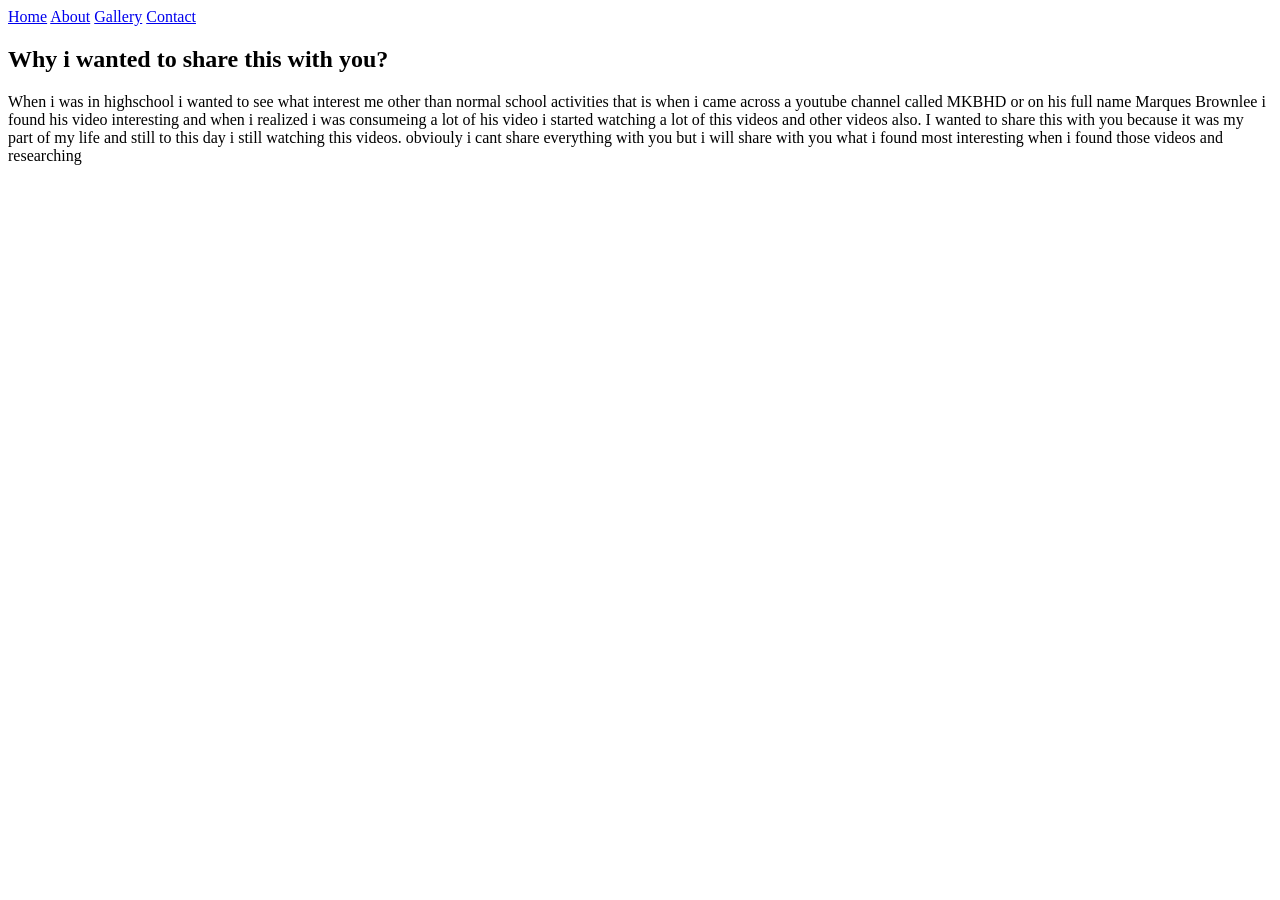
==== index.html @ b3109c8b "nav with header and a paragraph" ====
<!DOCTYPE html>
<html lang="en">
<head>
    <meta charset="UTF-8">
    <meta name="viewport" content="width=device-width, initial-scale=1.0">
    <title>what i love phonest</title>
    <link rel="stylesheet" href="styles/index.css">
</head>
<body>
    <nav>
        <a href="index.html">Home</a>
        <a href="about.html">About</a>
        <a href="gallery.html">Gallery</a>
        <a href="contact.html">Contact</a>
    </nav>
    <section id="Hero">
        <h1>Why i wanted to share this with you?</h1>
        <p>
            When i was in highschool i wanted to see what interest me other than normal school activities
            that is when i came across a youtube channel called MKBHD or on his full name Marques Brownlee
            i found his video interesting and when i realized i was consumeing a lot of his video i started watching
            a lot of this videos and other videos also. I wanted to share this with you because it was my part of my 
            life and still to this day i still watching this videos. obviouly i cant share everything with you but i 
            will share with you what i found most interesting when i found those videos and researching 
        </p>
    </section>
</body>
</html>
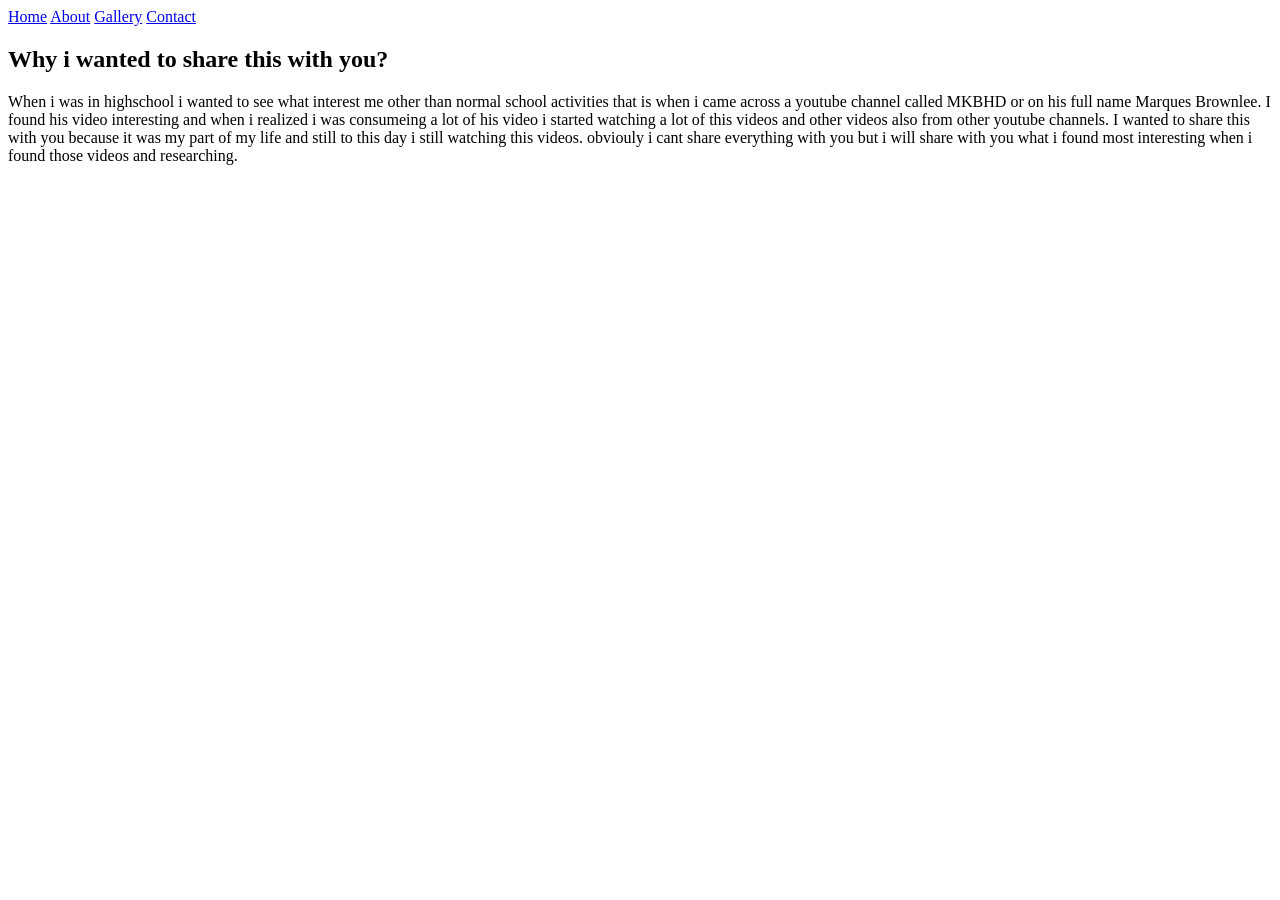
==== commit 3a80b4ec: "fixed" ====
--- a/index.html
+++ b/index.html
@@ -3,25 +3,28 @@
 <head>
     <meta charset="UTF-8">
     <meta name="viewport" content="width=device-width, initial-scale=1.0">
-    <title>what i love phonest</title>
+    <title>what i love phone</title>
     <link rel="stylesheet" href="styles/index.css">
 </head>
 <body>
-    <nav>
-        <a href="index.html">Home</a>
-        <a href="about.html">About</a>
-        <a href="gallery.html">Gallery</a>
-        <a href="contact.html">Contact</a>
-    </nav>
+    <div>
+        <nav>
+            <a href="index.html">Home</a>
+            <a href="about.html">About</a>
+            <a href="gallery.html">Gallery</a>
+            <a href="contact.html">Contact</a>
+        </nav>
+    </div>
     <section id="Hero">
         <h1>Why i wanted to share this with you?</h1>
         <p>
             When i was in highschool i wanted to see what interest me other than normal school activities
-            that is when i came across a youtube channel called MKBHD or on his full name Marques Brownlee
-            i found his video interesting and when i realized i was consumeing a lot of his video i started watching
-            a lot of this videos and other videos also. I wanted to share this with you because it was my part of my 
+            that is when i came across a youtube channel called MKBHD or on his full name Marques Brownlee.
+            I found his video interesting and when i realized i was consumeing a lot of his video i started watching
+            a lot of this videos and other videos also  from other youtube channels. I wanted to share this with you 
+            because it was my part of my 
             life and still to this day i still watching this videos. obviouly i cant share everything with you but i 
-            will share with you what i found most interesting when i found those videos and researching 
+            will share with you what i found most interesting when i found those videos and researching. 
         </p>
     </section>
 </body>
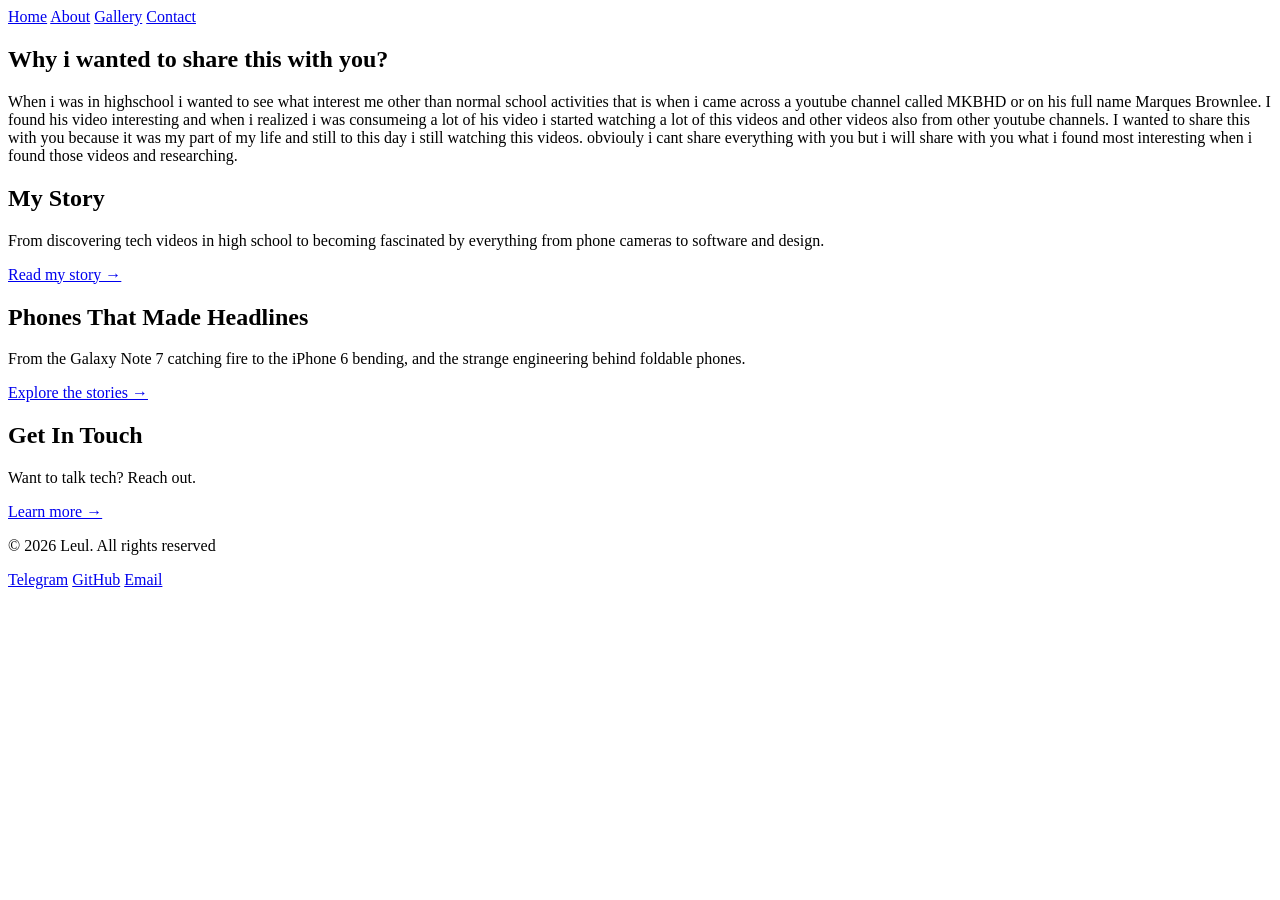
==== commit 08db02f1: "final touches" ====
--- a/index.html
+++ b/index.html
@@ -3,18 +3,18 @@
 <head>
     <meta charset="UTF-8">
     <meta name="viewport" content="width=device-width, initial-scale=1.0">
-    <title>what i love phone</title>
+    <title>What I Love-Phone</title>
     <link rel="stylesheet" href="styles/index.css">
 </head>
 <body>
-    <div>
+    <header>
         <nav>
             <a href="index.html">Home</a>
             <a href="about.html">About</a>
             <a href="gallery.html">Gallery</a>
             <a href="contact.html">Contact</a>
         </nav>
-    </div>
+    </header>
     <section id="Hero">
         <h1>Why i wanted to share this with you?</h1>
         <p>
@@ -27,5 +27,37 @@
             will share with you what i found most interesting when i found those videos and researching. 
         </p>
     </section>
+    <section class="preview">
+        <div class="preview-card">
+            <h2>My Story</h2>
+            <p>
+                From discovering tech videos in high school to becoming fascinated
+                by everything from phone cameras to software and design.
+            </p>
+            <a href="about.html">Read my story →</a>
+        </div>
+    
+        <div class="preview-card">
+            <h2>Phones That Made Headlines</h2>
+            <p>
+                From the Galaxy Note 7 catching fire to the iPhone 6 bending,
+                and the strange engineering behind foldable phones.
+            </p>
+            <a href="gallery.html">Explore the stories →</a>
+        </div>
+        
+        <div class="preview-card">
+            <h2>Get In Touch</h2>
+            <p>Want to talk tech? Reach out.</p>
+            <a href="contact.html">Learn more →</a>
+        </div>
+
+    </section>
+    <footer>
+        <p>&copy; 2026 Leul. All rights reserved</p>
+        <a href="https://t.me/leeeeeul" target="_blank" title="Message me on telegram">Telegram</a>
+        <a href="https://github.com/Leul9719" target="_blank" title="check out my GitHub">GitHub</a>
+        <a href="mailto:lmekonnen793@gmail.com" title="Email me">Email</a>
+    </footer>
 </body>
 </html>
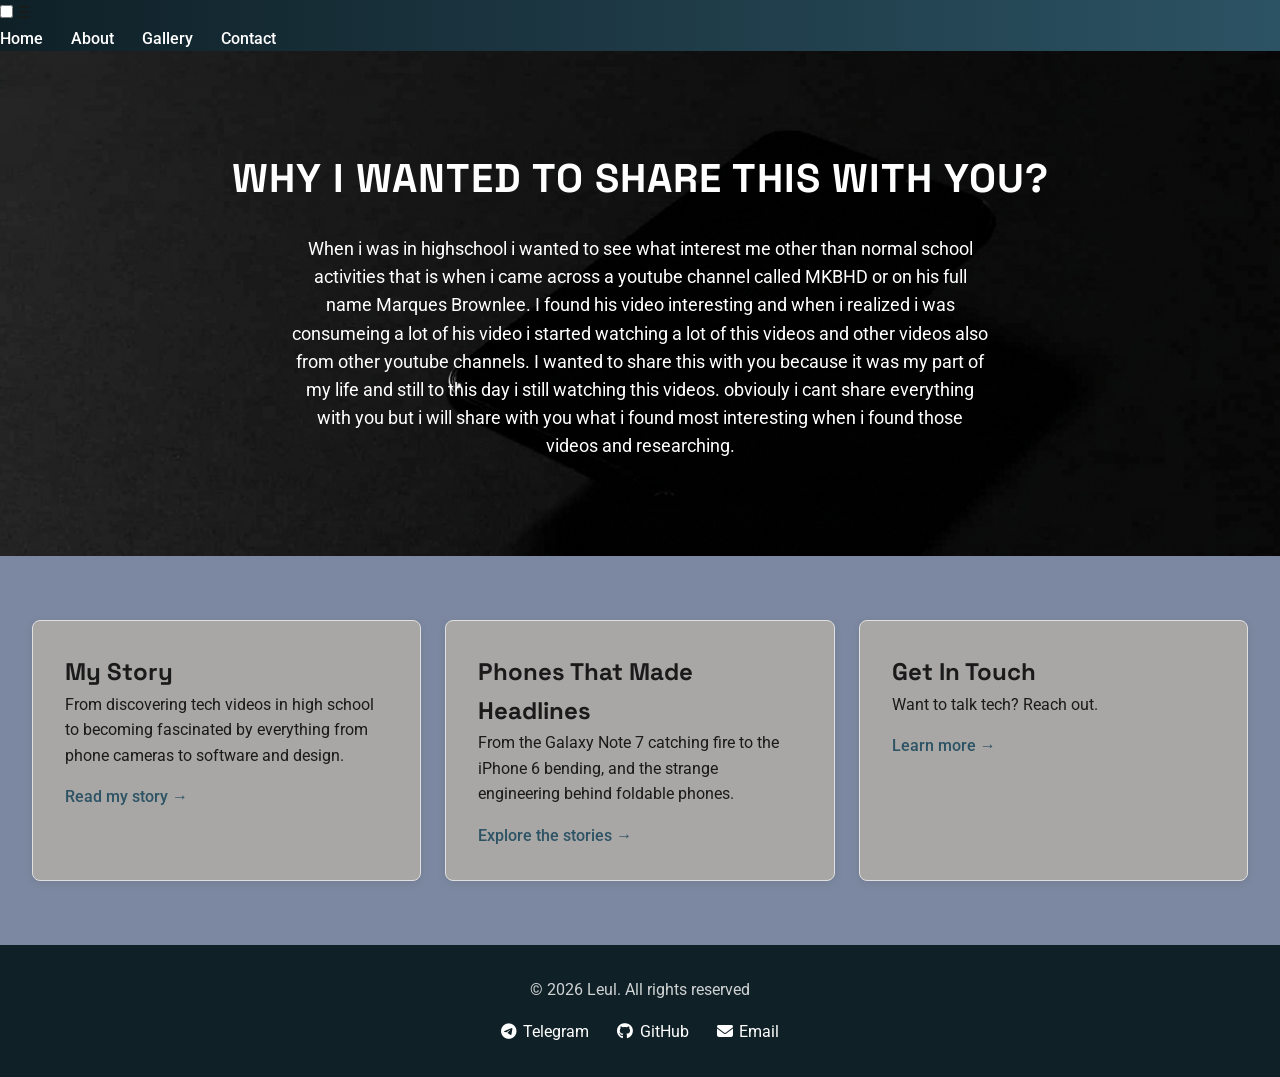
==== commit bc5a29fd: "final draft" ====
--- a/index.html
+++ b/index.html
@@ -5,9 +5,12 @@
     <meta name="viewport" content="width=device-width, initial-scale=1.0">
     <title>What I Love-Phone</title>
     <link rel="stylesheet" href="styles/index.css">
+    <link rel="stylesheet" href="https://cdnjs.cloudflare.com/ajax/libs/font-awesome/6.5.1/css/all.min.css">
 </head>
 <body>
     <header>
+        <input type="checkbox" id="nav-toggle" class="nav-toggle">
+        <label for="nav-toggle" class="hamburger">&#9776;</label>
         <nav>
             <a href="index.html">Home</a>
             <a href="about.html">About</a>
@@ -55,9 +58,9 @@
     </section>
     <footer>
         <p>&copy; 2026 Leul. All rights reserved</p>
-        <a href="https://t.me/leeeeeul" target="_blank" title="Message me on telegram">Telegram</a>
-        <a href="https://github.com/Leul9719" target="_blank" title="check out my GitHub">GitHub</a>
-        <a href="mailto:lmekonnen793@gmail.com" title="Email me">Email</a>
+        <a href="https://t.me/leeeeeul" target="_blank" title="Message me on telegram"><i class="fa-brands fa-telegram"></i>Telegram</a>
+        <a href="https://github.com/Leul9719" target="_blank" title="check out my GitHub"><i class="fa-brands fa-github"></i>GitHub</a>
+        <a href="mailto:lmekonnen793@gmail.com" title="Email me"><i class="fa-solid fa-envelope"></i>Email</a>
     </footer>
 </body>
 </html>
--- a/styles/index.css
+++ b/styles/index.css
@@ -0,0 +1,114 @@
+@import url('https://fonts.googleapis.com/css2?family=Space+Grotesk:wght@500;700&family=Roboto:wght@400;500&display=swap');
+*{
+    margin: 0;
+    padding: 0;
+    box-sizing: border-box;
+}
+body{
+    font-family: 'Roboto' , sans-serif;
+    color: #1a1a1a;
+    line-height: 1.6;
+}
+
+h1, h2, h3{
+    font-family: 'Space Grotesk' , sans-serif ;
+}
+
+header {
+    background: linear-gradient(to right, #0f2027, #2c5364);
+    padding: 1rem, 2rem;
+}
+
+nav a{
+    color: #ffffff;
+    text-decoration: none;
+    margin-right: 1.5rem;
+    font-weight: 500;
+}
+
+#Hero{
+    background-image: url(../images/hero-bg2.png);
+    background-size:cover;
+    background-position: center;
+    background-repeat: no-repeat;
+    color: #ffffff;
+    padding: 6rem 2rem;
+    text-align: center;
+}
+
+#Hero h1{
+    font-size: 2.5rem;
+    text-transform: uppercase;
+    letter-spacing: 1px;
+}
+
+#Hero p{
+    font-size: 1.1rem;
+    max-width: 700px;
+    margin: 1.5rem auto 0;
+}
+
+.preview{
+    display: flex;
+    justify-content: space-between;
+    align-items: stretch;
+    gap: 1.5rem;
+    padding: 4rem 2rem;
+}
+
+.preview-card{
+    flex: 1;
+    background-color: #a9a6a6;
+    padding: 2rem;
+    border: 1px solid #e0e0e0;
+    border-radius: 8px;
+    box-shadow: 0 2px 8px rgba(0, 0, 0, 0.08);
+}
+
+.preview-card a{
+    display: inline-block;
+    margin-top: 1rem;
+    color: #2c5364;
+    font-weight: 500;
+    text-decoration: none;
+}
+
+.preview-card a:hover{
+    text-decoration: underline;
+}
+
+.preview{
+    background-color: #7c88a1;
+}
+
+footer{
+    background-color: #0f2027;
+    color: #ffffff;
+    padding: 2rem 2.5rem;
+    text-align: center;
+}
+
+footer p{
+    margin-bottom: 1rem;
+    opacity: 0.8;
+}
+
+footer a:link,
+footer a:visited{
+    color: #ffffff;
+    text-decoration: none;
+    margin: 0 0.75rem;
+    transition: color 0.2s ease;
+} 
+
+footer a:hover{
+    color: #4dd0e1;
+}
+
+footer a:active{
+    color: #2c5364;
+}
+
+footer i{
+    margin-right: 0.4rem;
+}
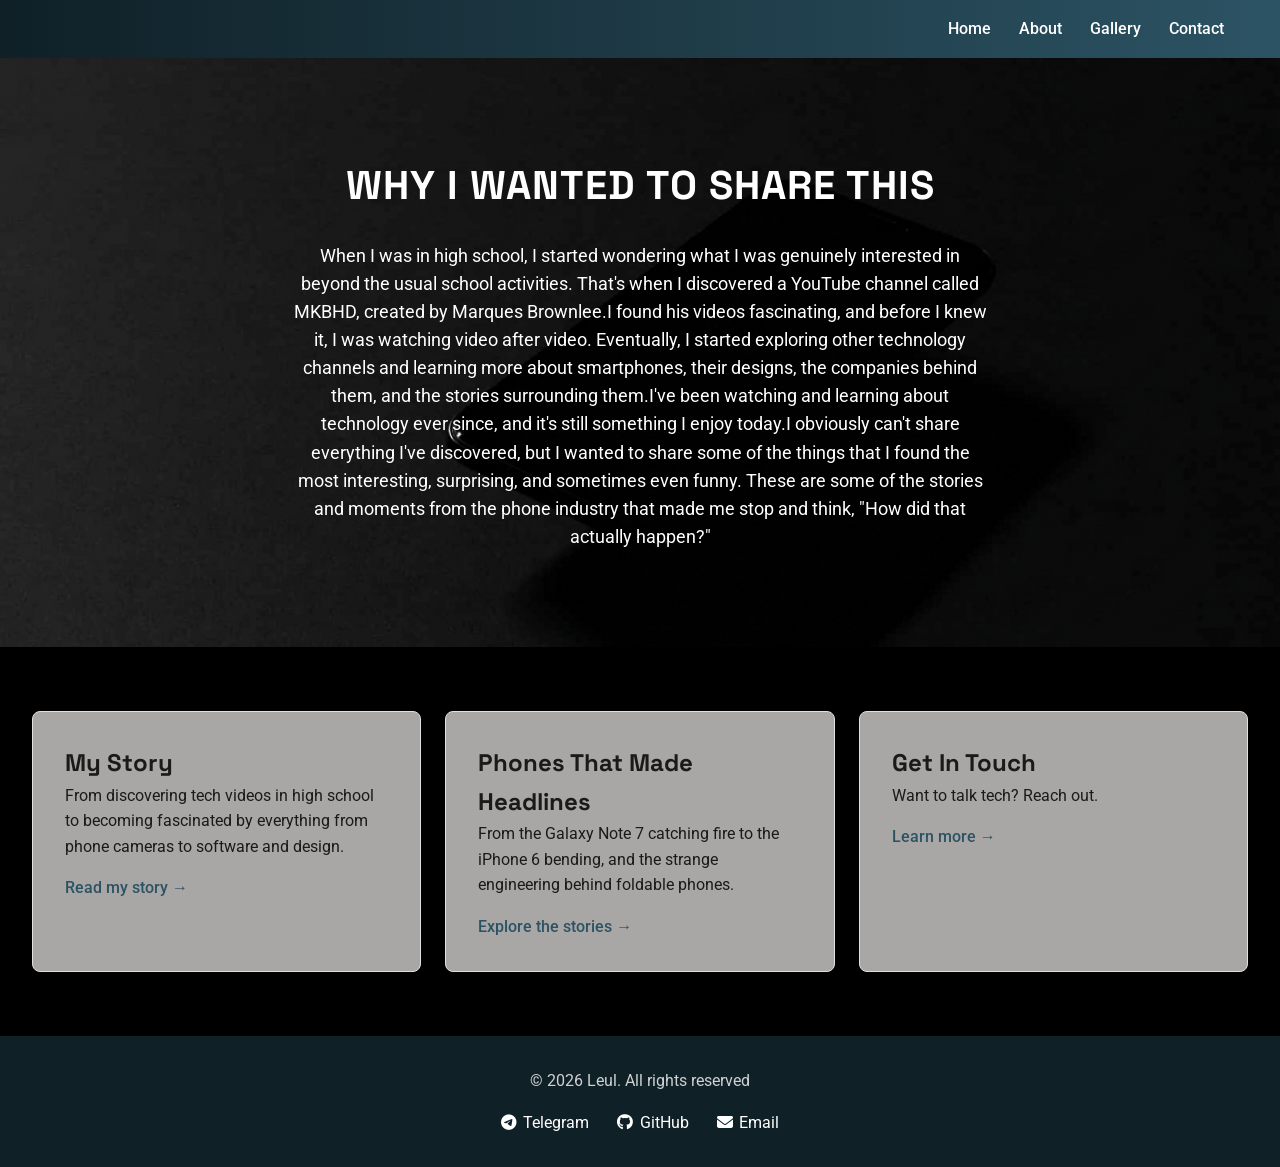
==== commit 444363eb: "finial" ====
--- a/index.html
+++ b/index.html
@@ -8,6 +8,7 @@
     <link rel="stylesheet" href="https://cdnjs.cloudflare.com/ajax/libs/font-awesome/6.5.1/css/all.min.css">
 </head>
 <body>
+    <a id="top"></a>
     <header>
         <input type="checkbox" id="nav-toggle" class="nav-toggle">
         <label for="nav-toggle" class="hamburger">&#9776;</label>
@@ -19,15 +20,19 @@
         </nav>
     </header>
     <section id="Hero">
-        <h1>Why i wanted to share this with you?</h1>
+        <h1>Why I Wanted to Share This</h1>
         <p>
-            When i was in highschool i wanted to see what interest me other than normal school activities
-            that is when i came across a youtube channel called MKBHD or on his full name Marques Brownlee.
-            I found his video interesting and when i realized i was consumeing a lot of his video i started watching
-            a lot of this videos and other videos also  from other youtube channels. I wanted to share this with you 
-            because it was my part of my 
-            life and still to this day i still watching this videos. obviouly i cant share everything with you but i 
-            will share with you what i found most interesting when i found those videos and researching. 
+            When I was in high school, I started wondering what I was genuinely interested
+            in beyond the usual school activities. That's when I discovered a YouTube 
+            channel called MKBHD, created by Marques Brownlee.I found his videos 
+            fascinating, and before I knew it, I was watching video after video. Eventually,
+            I started exploring other technology channels and learning more about smartphones, 
+            their designs, the companies behind them, and the stories surrounding them.I've 
+            been watching and learning about technology ever since, and it's still something 
+            I enjoy today.I obviously can't share everything I've discovered, but I wanted to 
+            share some of the things that I found the most interesting, surprising, and sometimes 
+            even funny. These are some of the stories and moments from the phone industry that made 
+            me stop and think, "How did that actually happen?"
         </p>
     </section>
     <section class="preview">
--- a/styles/index.css
+++ b/styles/index.css
@@ -16,7 +16,25 @@
 
 header {
     background: linear-gradient(to right, #0f2027, #2c5364);
-    padding: 1rem, 2rem;
+    padding: 1rem 2rem;
+    position: sticky;
+    top: 0;
+    z-index: 10;
+    display: flex;
+    justify-content: flex-end;
+    align-items: center;
+    flex-wrap: wrap;
+}
+
+.nav-toggle {
+    display: none;
+}
+
+.hamburger {
+    display: none;
+    cursor: pointer;
+    font-size: 1.8rem;
+    color: #ffffff;
 }
 
 nav a{
@@ -24,6 +42,24 @@
     text-decoration: none;
     margin-right: 1.5rem;
     font-weight: 500;
+    position: relative;
+}
+
+nav a::after {
+    content: '';
+    position: absolute;
+    left: 0;
+    bottom: -4px;
+    width: 100%;
+    height: 2px;
+    background-color: #4dd0e1;
+    transform: scaleX(0);
+    transform-origin: left;
+    transition: transform 0.3s ease;
+}
+
+nav a:hover::after {
+    transform: scaleX(1);
 }
 
 #Hero{
@@ -46,6 +82,21 @@
     font-size: 1.1rem;
     max-width: 700px;
     margin: 1.5rem auto 0;
+}
+
+#Hero {
+    animation: fadeIn 1.2s ease-in;
+}
+
+@keyframes fadeIn {
+    from {
+        opacity: 0;
+        transform: translateY(20px);
+     }
+    to {
+        opacity: 1;
+        transform: translateY(0);
+    }
 }
 
 .preview{
@@ -78,8 +129,56 @@
 }
 
 .preview{
-    background-color: #7c88a1;
-}
+    background-color: #000000;
+}
+
+@media screen and (max_width:1024px) {
+    .preview{
+        flex-wrap: wrap;
+    }
+
+    .preview-card{
+        flex: 1 1 45%;
+    }
+}
+
+@media screen and (max-width: 600px) {
+    nav {
+        display: none;
+        flex-direction: column;
+        width: 100%;
+        margin-top: 1rem;
+    }
+
+    .nav-toggle:checked ~ nav {
+        display: flex;
+     }
+
+    header {
+    justify-content: space-between;
+    }
+
+    .hamburger {
+    display: block;
+    }
+
+    #Hero h1 {
+        font-size: 1.75rem;
+    }
+
+    #Hero p {
+        font-size: 1rem;
+    }
+
+    .preview {
+        flex-direction: column;
+    }
+
+    .preview-card {
+        flex: 1 1 100%;
+    }
+}
+
 
 footer{
     background-color: #0f2027;
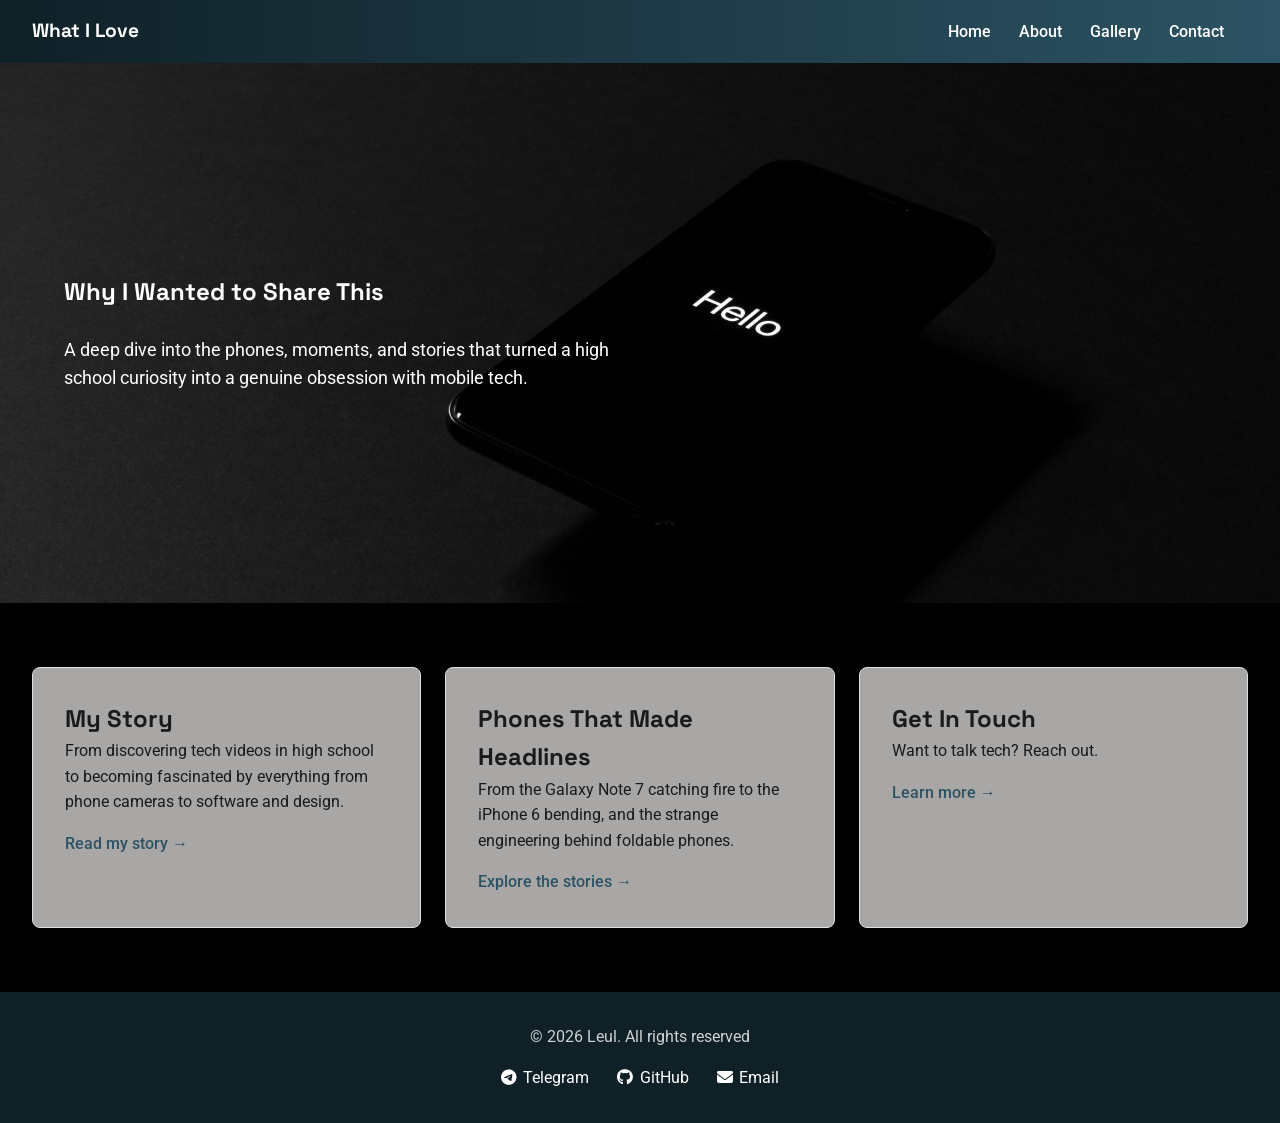
==== commit 3aee3ee1: "finial improvement" ====
--- a/index.html
+++ b/index.html
@@ -10,6 +10,7 @@
 <body>
     <a id="top"></a>
     <header>
+        <a href="index.html" div class="site-title">What I Love</a>
         <input type="checkbox" id="nav-toggle" class="nav-toggle">
         <label for="nav-toggle" class="hamburger">&#9776;</label>
         <nav>
@@ -22,17 +23,8 @@
     <section id="Hero">
         <h1>Why I Wanted to Share This</h1>
         <p>
-            When I was in high school, I started wondering what I was genuinely interested
-            in beyond the usual school activities. That's when I discovered a YouTube 
-            channel called MKBHD, created by Marques Brownlee.I found his videos 
-            fascinating, and before I knew it, I was watching video after video. Eventually,
-            I started exploring other technology channels and learning more about smartphones, 
-            their designs, the companies behind them, and the stories surrounding them.I've 
-            been watching and learning about technology ever since, and it's still something 
-            I enjoy today.I obviously can't share everything I've discovered, but I wanted to 
-            share some of the things that I found the most interesting, surprising, and sometimes 
-            even funny. These are some of the stories and moments from the phone industry that made 
-            me stop and think, "How did that actually happen?"
+             A deep dive into the phones, moments, and stories that turned a
+            high school curiosity into a genuine obsession with mobile tech.
         </p>
     </section>
     <section class="preview">
--- a/styles/index.css
+++ b/styles/index.css
@@ -24,6 +24,10 @@
     justify-content: flex-end;
     align-items: center;
     flex-wrap: wrap;
+}
+
+header {
+  justify-content: space-between;
 }
 
 .nav-toggle {
@@ -62,26 +66,41 @@
     transform: scaleX(1);
 }
 
+.site-title {
+    color: #ffffff;
+    font-family: 'Space Grotesk', sans-serif;
+    font-weight: 700;
+    font-size: 1.2rem;
+    text-decoration: none;
+}
+
 #Hero{
-    background-image: url(../images/hero-bg2.png);
-    background-size:cover;
+    background-image: url(../images/hero-bg.jpg);
+    background-size: cover;
     background-position: center;
     background-repeat: no-repeat;
     color: #ffffff;
-    padding: 6rem 2rem;
-    text-align: center;
+    min-height: 60vh;
+    display: flex;
+    flex-direction: column;
+    justify-content: center;
+    align-items: flex-start;
+    padding: 4rem;
+    text-align: left;
+}
 }
 
 #Hero h1{
     font-size: 2.5rem;
-    text-transform: uppercase;
-    letter-spacing: 1px;
-}
-
-#Hero p{
+    max-width: 650px;
+
+}
+
+#Hero p {
     font-size: 1.1rem;
-    max-width: 700px;
-    margin: 1.5rem auto 0;
+    max-width: 550px;
+    margin-top: 1.5rem;
+    text-align: left;
 }
 
 #Hero {
@@ -162,12 +181,19 @@
     display: block;
     }
 
+    #Hero {
+        text-align: center;
+        align-items: center;
+        padding: 3rem 1.5rem;
+    }
+
     #Hero h1 {
         font-size: 1.75rem;
     }
 
     #Hero p {
         font-size: 1rem;
+        text-align: center;
     }
 
     .preview {
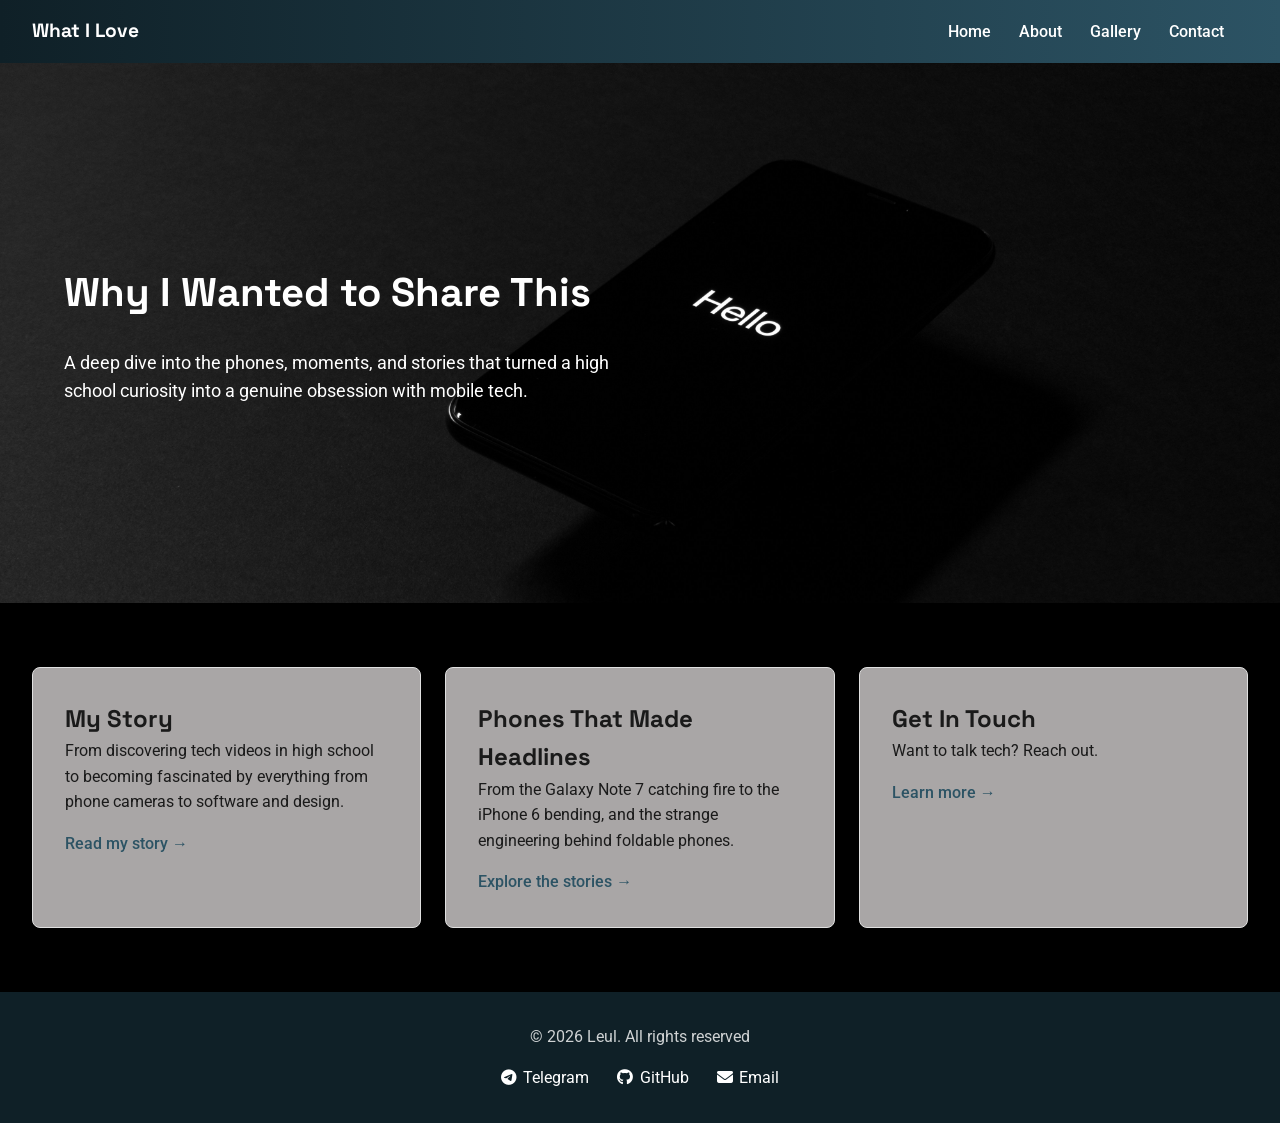
==== commit efb89f04: "finial version" ====
--- a/index.html
+++ b/index.html
@@ -10,7 +10,7 @@
 <body>
     <a id="top"></a>
     <header>
-        <a href="index.html" div class="site-title">What I Love</a>
+        <a href="index.html" class="site-title">What I Love</a>
         <input type="checkbox" id="nav-toggle" class="nav-toggle">
         <label for="nav-toggle" class="hamburger">&#9776;</label>
         <nav>
--- a/styles/index.css
+++ b/styles/index.css
@@ -88,7 +88,7 @@
     padding: 4rem;
     text-align: left;
 }
-}
+
 
 #Hero h1{
     font-size: 2.5rem;
@@ -151,7 +151,7 @@
     background-color: #000000;
 }
 
-@media screen and (max_width:1024px) {
+@media screen and (max-width:1024px) {
     .preview{
         flex-wrap: wrap;
     }
